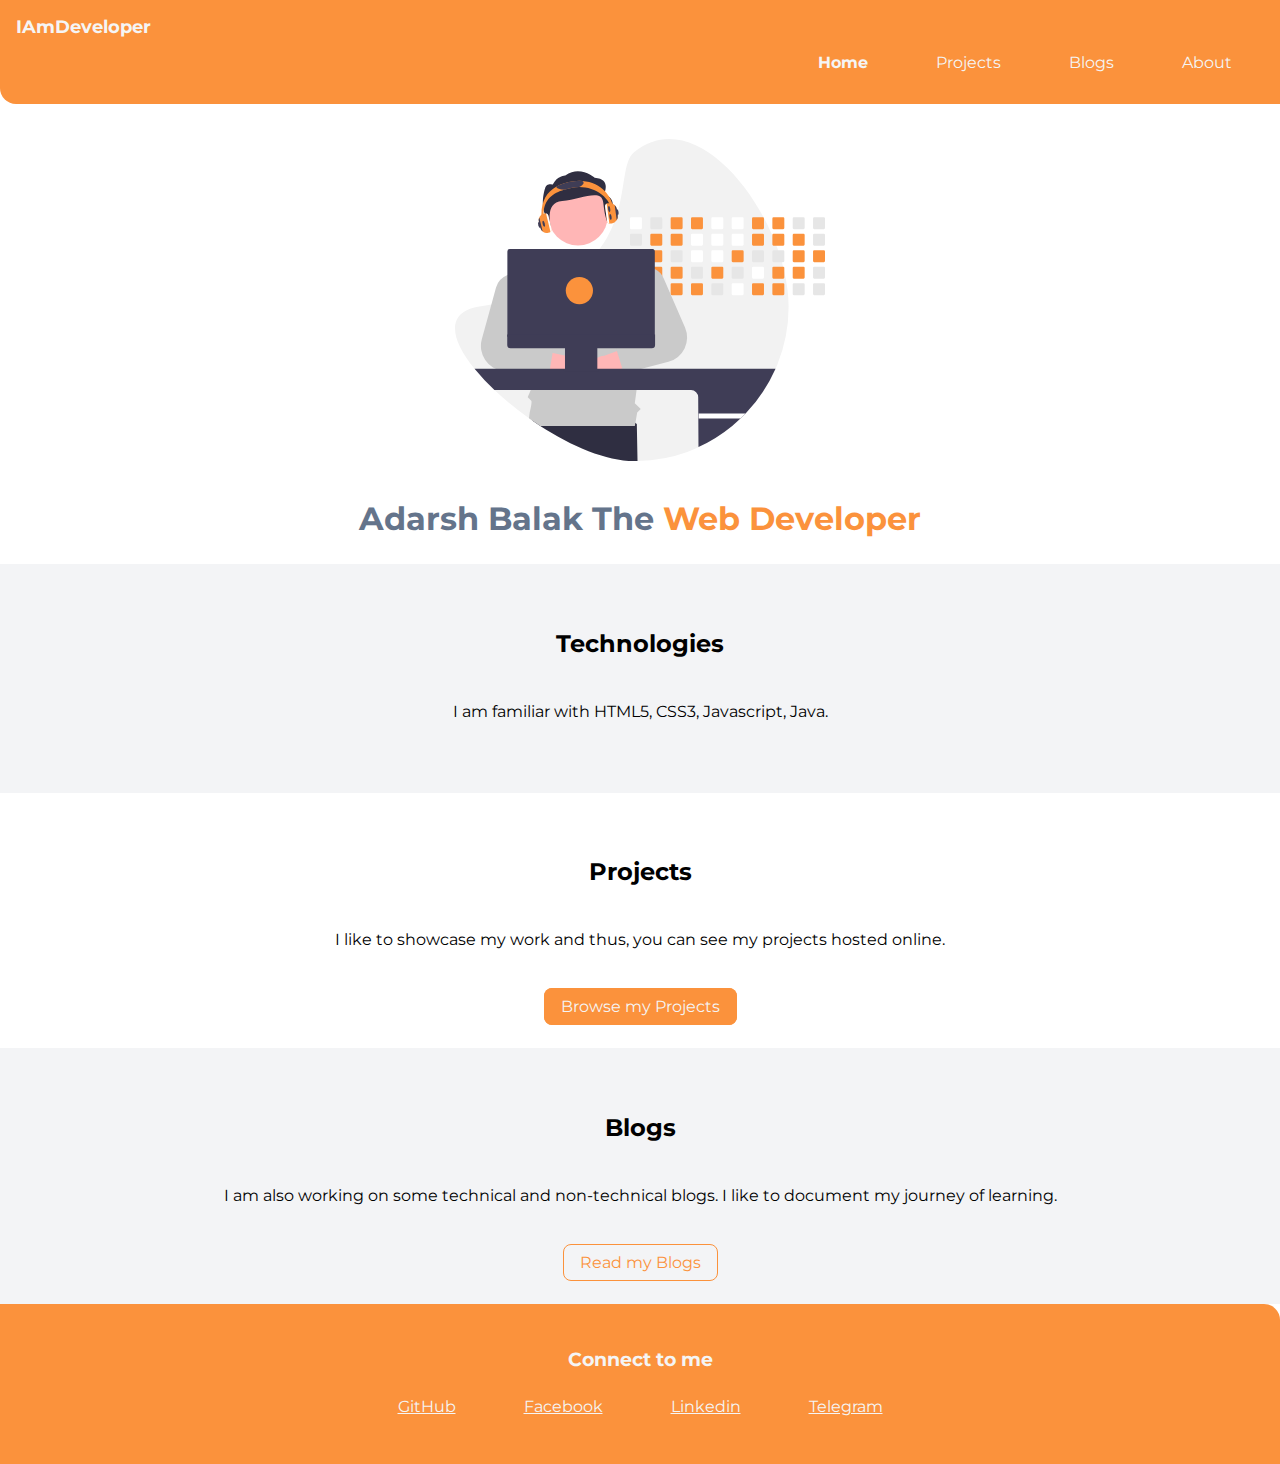
==== index.html @ 5d221d09 "Docs: First Commit of Portfolio" ====
<!DOCTYPE html>
<html lang="en">
<head>
  <meta charset="UTF-8">
  <meta http-equiv="X-UA-Compatible" content="IE=edge">
  <meta name="viewport" content="width=device-width, initial-scale=1.0">
  <link rel="stylesheet" href="/style.css">
  <title>Home | AdarshBalak</title>
</head>
<body>
  <nav class="navigation container">
  
    <div class="nav-brand" >IAmDeveloper</div>
    <ul class="non-bullet nav-pills">
      <li class="list-item-inline"><a class="link link-active" href="/">Home</a></li>
      <li class="list-item-inline"><a class="link" href="/project.html">Projects</a></li>
      <li class="list-item-inline"><a class="link" href="/blogs.html">Blogs</a></li>
      <li class="list-item-inline"><a class="link" href="/about.html">About</a></li>
    </ul>
  </nav>
  <header > 
  <div class="container hero">
    <img class="hero-img"src="/images/headerImage.svg" alt="Img link broken">
    <h1 class="hero-heading">Adarsh Balak The <span class="heading-inverted">Web Developer</span></h1>
  </div>
  </header>
  <section class="section ow">
    <h2>Technologies</h2>
    <div class="container-center">
    <p>I am familiar with HTML5, CSS3, Javascript, Java.</p></div>
    </section>
  
    <section class="section ws">
      <h2>Projects</h2>
      <div class="container-center">
      <p>I like to showcase my work and thus, you can see my projects hosted online.</p></div>
      <div class="buttons">
      <a class="primary-link link"href="/project.html">Browse my Projects</a></div>
    </section>
    <section class="section ow">
      <h2>Blogs</h2>
      <div class="container-fluid">
      <p>I am also working on some technical and non-technical blogs. I like to document my journey of learning.</p></div>
      <div class="buttons">
      <a class="secondary-link link"href="/blogs.html">Read my Blogs</a>
    </div>
    </section>
    <footer >
  <div class="footer">
      <p class="footer-header">Connect to me</p>
      <ul class="non-bullet">
        <li class="list-item-inline"><a class="link" href="https://github.com/Aritra-art">GitHub</a></li>
        <li class="list-item-inline"><a class="link" href="https://www.facebook.com/aritra.chowdhury.549">Facebook</a></li>
        <li class="list-item-inline"><a class="link" href="https://www.linkedin.com/in/aritra-chowdhury-b95a66227/">Linkedin</a></li>
        <li class="list-item-inline"><a class="link" href="https://t.me/Aritra_chowdhury">Telegram</a></li>
      </ul>
    </div>
    </footer>
</body>
</html>
---- style.css ----
@import url('https://fonts.googleapis.com/css2?family=Montserrat&display=swap');
:root{
  --primary-colors:#FB923C;
  --grey-color:#64748b;
  --off-white:#F3F4F6;
}
hr{
  margin: 2rem 0rem;
}
body{
  font-family: 'Montserrat', sans-serif;
  margin:0px;
}
.container{
  padding-left: 1rem;
  padding-right: 1rem;
}
.container-center{
  max-width: 700px;
  margin:auto;
  padding: 0rem 0rem;
}
.container-fluid{
  padding-left: 1rem;
  padding-right: 1rem;
}
.link{
  padding: 0.5rem 1rem;
  text-decoration: none;
}
.primary-link{
  background-color: var(--primary-colors);
  border: 1px solid var(--primary-colors);
  color: whitesmoke;
  border-radius: 0.5rem;
}
.secondary-link{
  color: var(--primary-colors);
  border: 1px solid var(--primary-colors);
  border-radius: 0.5rem;
}
.non-bullet{
  list-style: none;
}
.list-item-inline{
  padding: 0rem 1rem;
  display: inline;
}
.navigation{
  background-color: var(--primary-colors);
  padding: 1rem;
  border-bottom-left-radius: 1rem;
  color: whitesmoke;
}
.navigation .nav-brand{
  font-weight: bold;
  font-size: 1.1rem;
}
 .navigation .link-active{
  font-weight: bold;
}
.navigation .nav-pills{
  text-align: right;
}
.navigation .link{
  color: whitesmoke;
}
.hero{
  padding-top: 2.2rem ;
  display: block;
}
.hero .hero-img{
  max-width: 370px;
  display: block;
  margin: auto;
}
.hero .hero-heading .heading-inverted{
  color: var(--primary-colors);
}
.hero .hero-heading{
 color: var(--grey-color);
 text-align: center;
 padding-top: 1rem;
 padding-bottom: 0.3rem;
}
.section h2 {
  text-align: center;
  padding-top: 2rem;
  padding-bottom: 1.5rem;
}
.section p{
  text-align: center;
  padding-bottom: 1.5rem;
}
.ow{
  background-color: var(--off-white);
  padding-top: 0.8rem;
  padding-bottom: 2rem;
}
.ws{
  padding-top: 0.8rem;
  padding-bottom: 2rem;
}
.section .buttons{
  padding-top: 0.5rem;
  text-align: center;
}
.footer{
  background-color: var(--primary-colors);
  text-align: center;
  padding-top: 1.5rem;
  padding-bottom: 2rem;
  border-top-right-radius: 1rem;
  color: whitesmoke;
}
.footer ul{
  padding-inline-start: 0px;
  padding-top: 0.4rem;
}
.footer .footer-header{
  font-weight: bold;
  font-size: larger;
}
.footer .link{
  color: whitesmoke;
  text-decoration: underline;
}
.project-ow{
  background-color: var(--off-white);
  padding-top: 0.8rem;
  padding-bottom: 2rem;
  padding-left: 5rem;
}
.project-w{
  
  padding-top: 0.8rem;
  padding-bottom: 2rem;
  padding-left: 5rem;
}
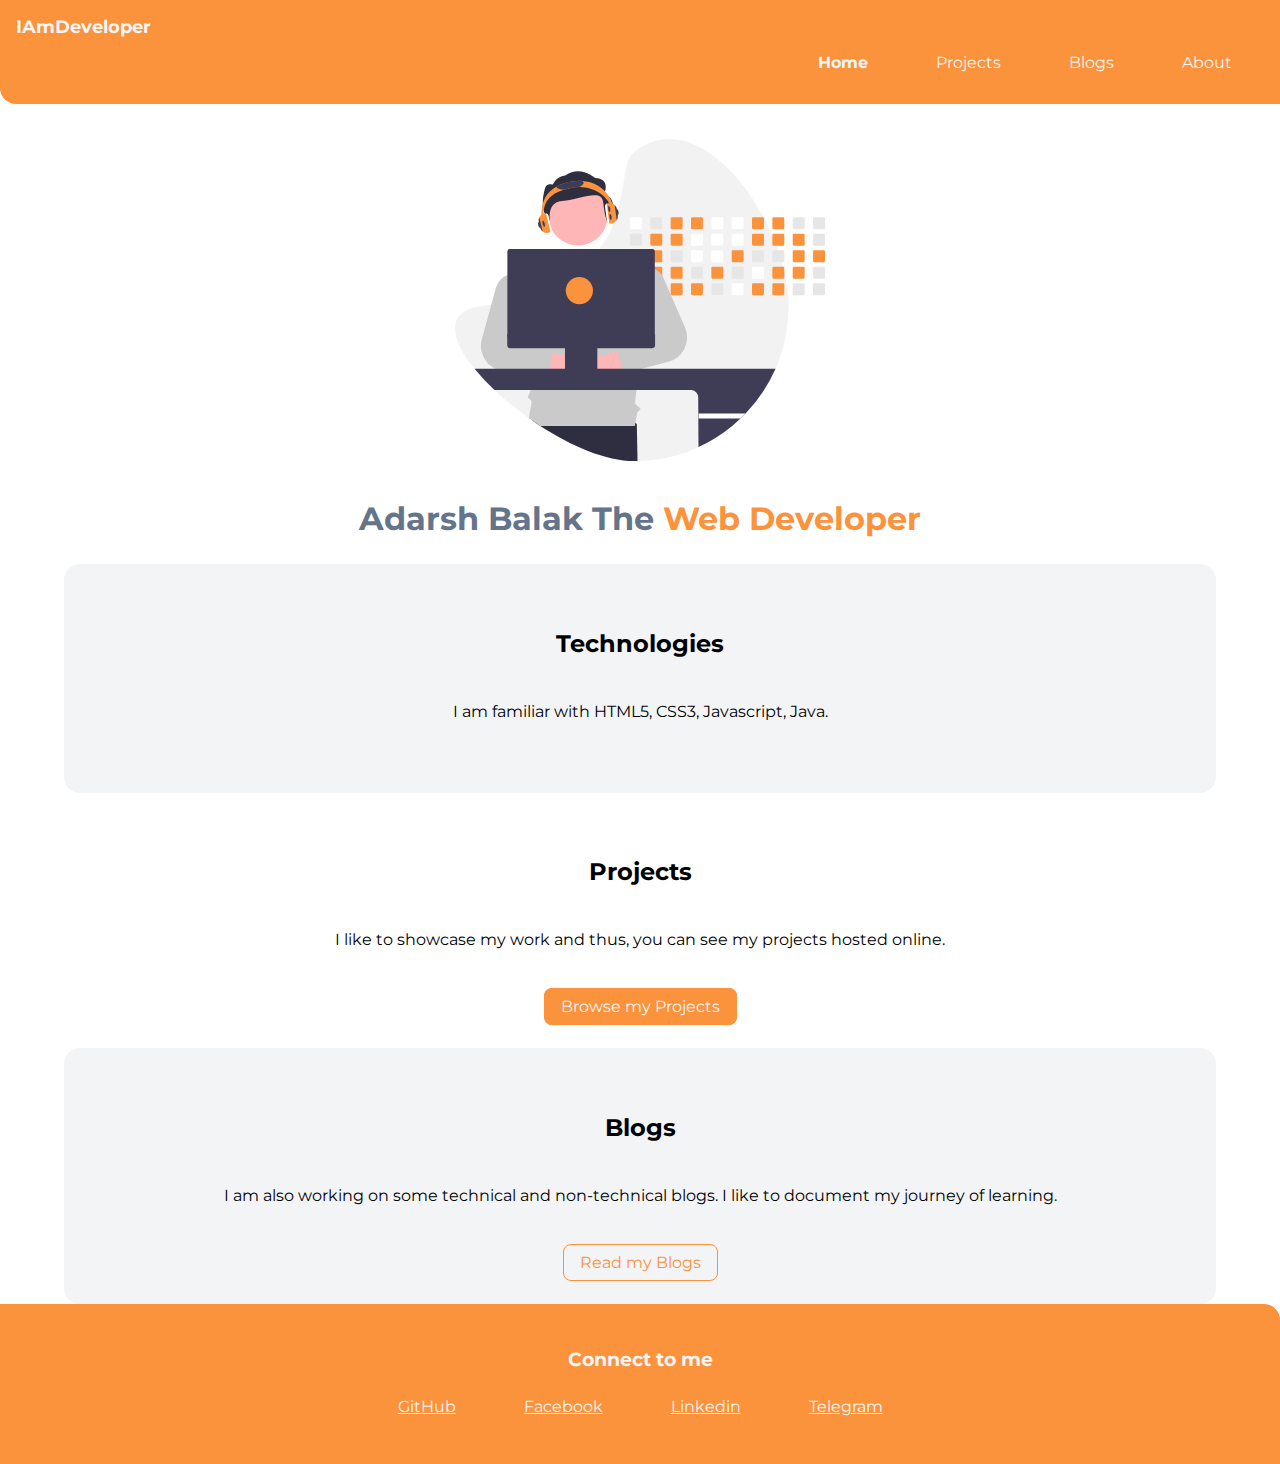
==== commit 0c5a8920: "feat: Project section updated" ====
--- a/index.html
+++ b/index.html
@@ -8,7 +8,7 @@
   <title>Home | AdarshBalak</title>
 </head>
 <body>
-  <nav class="navigation container">
+  <nav class="navigation container" >
   
     <div class="nav-brand" >IAmDeveloper</div>
     <ul class="non-bullet nav-pills">
@@ -24,20 +24,21 @@
     <h1 class="hero-heading">Adarsh Balak The <span class="heading-inverted">Web Developer</span></h1>
   </div>
   </header>
-  <section class="section ow">
+  <div class="index-margin">
+  <section class="section ow section-border" >
     <h2>Technologies</h2>
     <div class="container-center">
     <p>I am familiar with HTML5, CSS3, Javascript, Java.</p></div>
     </section>
   
-    <section class="section ws">
+    <section class="section ws section-border">
       <h2>Projects</h2>
       <div class="container-center">
       <p>I like to showcase my work and thus, you can see my projects hosted online.</p></div>
       <div class="buttons">
       <a class="primary-link link"href="/project.html">Browse my Projects</a></div>
     </section>
-    <section class="section ow">
+    <section class="section ow section-border">
       <h2>Blogs</h2>
       <div class="container-fluid">
       <p>I am also working on some technical and non-technical blogs. I like to document my journey of learning.</p></div>
@@ -45,6 +46,7 @@
       <a class="secondary-link link"href="/blogs.html">Read my Blogs</a>
     </div>
     </section>
+  </div>
     <footer >
   <div class="footer">
       <p class="footer-header">Connect to me</p>
--- a/style.css
+++ b/style.css
@@ -126,14 +126,27 @@
   text-decoration: underline;
 }
 .project-ow{
+  border-radius: 0.8rem;
   background-color: var(--off-white);
   padding-top: 0.8rem;
   padding-bottom: 2rem;
   padding-left: 5rem;
 }
 .project-w{
-  
+  border-radius: 0.8rem;
   padding-top: 0.8rem;
   padding-bottom: 2rem;
   padding-left: 5rem;
+}
+.about-footer{
+  padding-top: 2rem;
+  
+}
+.index-margin{
+  padding-left: 4rem;
+  padding-right: 4rem;
+  
+}
+.section-border{
+  border-radius: 1rem;
 }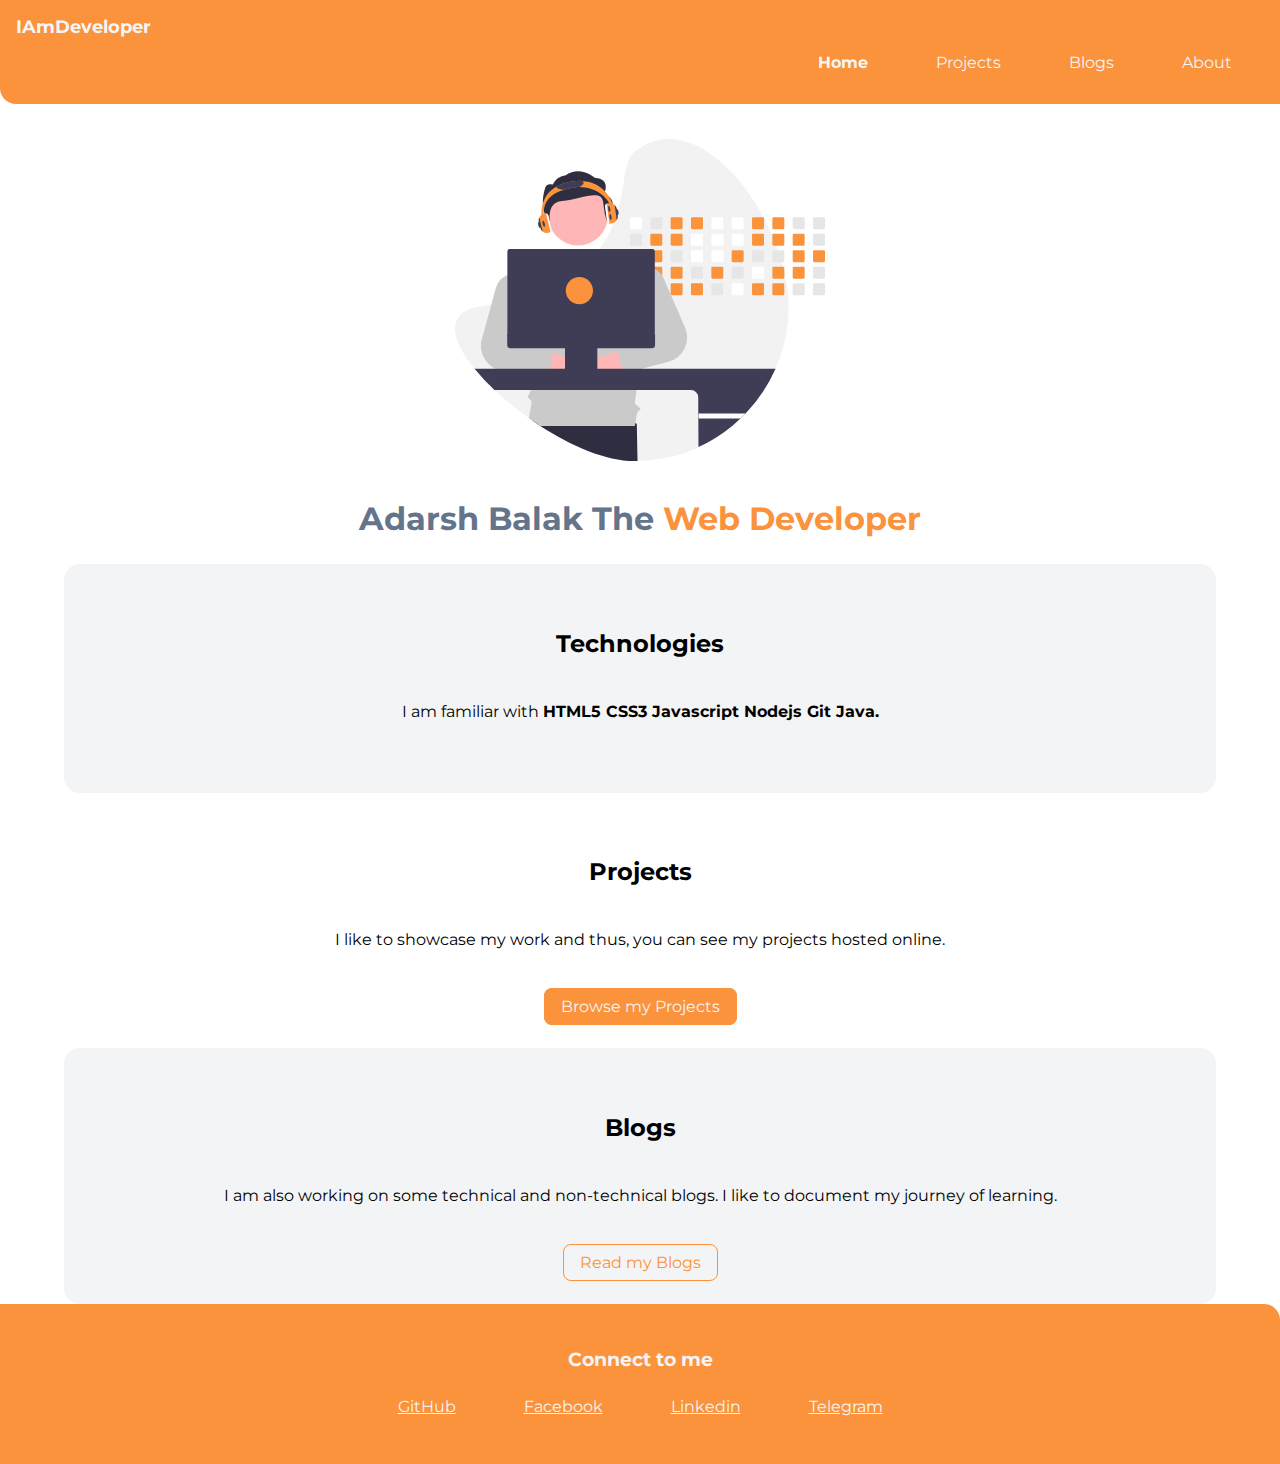
==== commit a674e184: "docs: technologies added" ====
--- a/index.html
+++ b/index.html
@@ -28,7 +28,7 @@
   <section class="section ow section-border" >
     <h2>Technologies</h2>
     <div class="container-center">
-    <p>I am familiar with HTML5, CSS3, Javascript, Java.</p></div>
+    <p>I am familiar with <strong>HTML5 CSS3 Javascript Nodejs Git Java.</strong> </p></div>
     </section>
   
     <section class="section ws section-border">
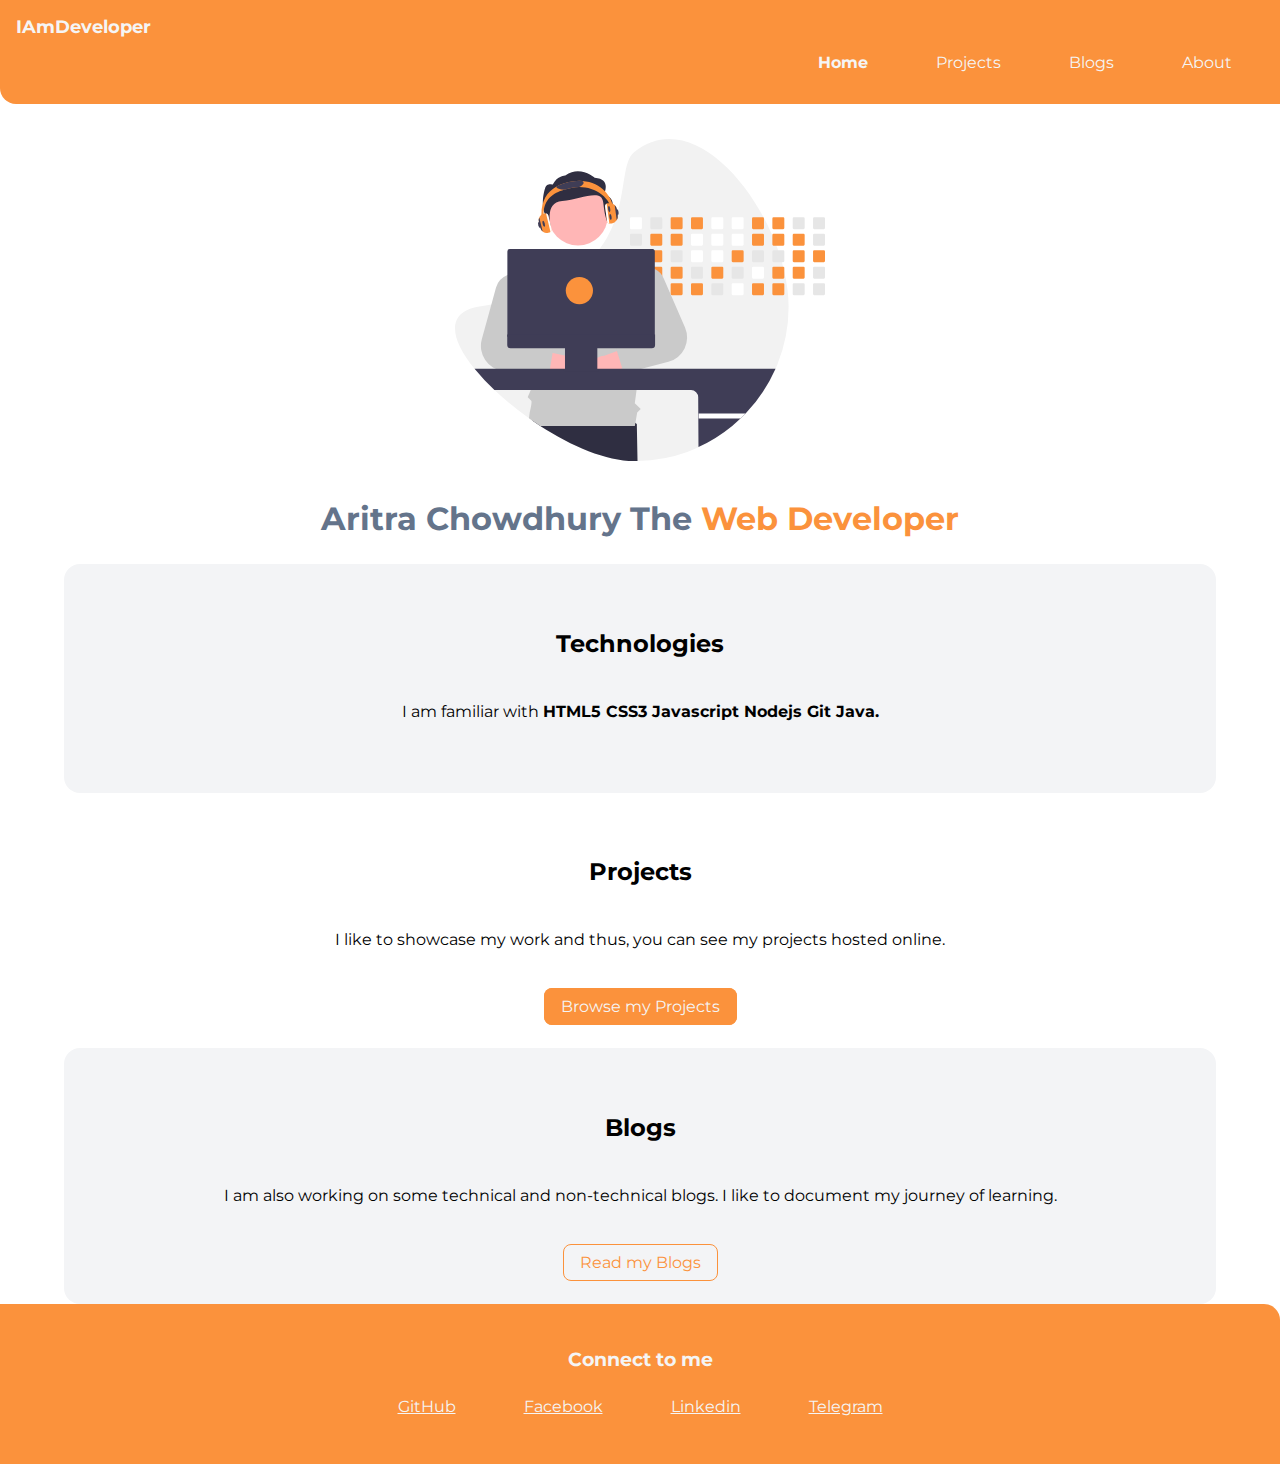
==== commit e1744422: "Name Changed" ====
--- a/index.html
+++ b/index.html
@@ -1,62 +1,105 @@
 <!DOCTYPE html>
 <html lang="en">
-<head>
-  <meta charset="UTF-8">
-  <meta http-equiv="X-UA-Compatible" content="IE=edge">
-  <meta name="viewport" content="width=device-width, initial-scale=1.0">
-  <link rel="stylesheet" href="/style.css">
-  <title>Home | AdarshBalak</title>
-</head>
-<body>
-  <nav class="navigation container" >
-  
-    <div class="nav-brand" >IAmDeveloper</div>
-    <ul class="non-bullet nav-pills">
-      <li class="list-item-inline"><a class="link link-active" href="/">Home</a></li>
-      <li class="list-item-inline"><a class="link" href="/project.html">Projects</a></li>
-      <li class="list-item-inline"><a class="link" href="/blogs.html">Blogs</a></li>
-      <li class="list-item-inline"><a class="link" href="/about.html">About</a></li>
-    </ul>
-  </nav>
-  <header > 
-  <div class="container hero">
-    <img class="hero-img"src="/images/headerImage.svg" alt="Img link broken">
-    <h1 class="hero-heading">Adarsh Balak The <span class="heading-inverted">Web Developer</span></h1>
-  </div>
-  </header>
-  <div class="index-margin">
-  <section class="section ow section-border" >
-    <h2>Technologies</h2>
-    <div class="container-center">
-    <p>I am familiar with <strong>HTML5 CSS3 Javascript Nodejs Git Java.</strong> </p></div>
-    </section>
-  
-    <section class="section ws section-border">
-      <h2>Projects</h2>
-      <div class="container-center">
-      <p>I like to showcase my work and thus, you can see my projects hosted online.</p></div>
-      <div class="buttons">
-      <a class="primary-link link"href="/project.html">Browse my Projects</a></div>
-    </section>
-    <section class="section ow section-border">
-      <h2>Blogs</h2>
-      <div class="container-fluid">
-      <p>I am also working on some technical and non-technical blogs. I like to document my journey of learning.</p></div>
-      <div class="buttons">
-      <a class="secondary-link link"href="/blogs.html">Read my Blogs</a>
+  <head>
+    <meta charset="UTF-8" />
+    <meta http-equiv="X-UA-Compatible" content="IE=edge" />
+    <meta name="viewport" content="width=device-width, initial-scale=1.0" />
+    <link rel="stylesheet" href="/style.css" />
+    <title>Home | AdarshBalak</title>
+  </head>
+  <body>
+    <nav class="navigation container">
+      <div class="nav-brand">IAmDeveloper</div>
+      <ul class="non-bullet nav-pills">
+        <li class="list-item-inline">
+          <a class="link link-active" href="/">Home</a>
+        </li>
+        <li class="list-item-inline">
+          <a class="link" href="/project.html">Projects</a>
+        </li>
+        <li class="list-item-inline">
+          <a class="link" href="/blogs.html">Blogs</a>
+        </li>
+        <li class="list-item-inline">
+          <a class="link" href="/about.html">About</a>
+        </li>
+      </ul>
+    </nav>
+    <header>
+      <div class="container hero">
+        <img
+          class="hero-img"
+          src="/images/headerImage.svg"
+          alt="Img link broken"
+        />
+        <h1 class="hero-heading">
+          Aritra Chowdhury The
+          <span class="heading-inverted">Web Developer</span>
+        </h1>
+      </div>
+    </header>
+    <div class="index-margin">
+      <section class="section ow section-border">
+        <h2>Technologies</h2>
+        <div class="container-center">
+          <p>
+            I am familiar with
+            <strong>HTML5 CSS3 Javascript Nodejs Git Java.</strong>
+          </p>
+        </div>
+      </section>
+
+      <section class="section ws section-border">
+        <h2>Projects</h2>
+        <div class="container-center">
+          <p>
+            I like to showcase my work and thus, you can see my projects hosted
+            online.
+          </p>
+        </div>
+        <div class="buttons">
+          <a class="primary-link link" href="/project.html"
+            >Browse my Projects</a
+          >
+        </div>
+      </section>
+      <section class="section ow section-border">
+        <h2>Blogs</h2>
+        <div class="container-fluid">
+          <p>
+            I am also working on some technical and non-technical blogs. I like
+            to document my journey of learning.
+          </p>
+        </div>
+        <div class="buttons">
+          <a class="secondary-link link" href="/blogs.html">Read my Blogs</a>
+        </div>
+      </section>
     </div>
-    </section>
-  </div>
-    <footer >
-  <div class="footer">
-      <p class="footer-header">Connect to me</p>
-      <ul class="non-bullet">
-        <li class="list-item-inline"><a class="link" href="https://github.com/Aritra-art">GitHub</a></li>
-        <li class="list-item-inline"><a class="link" href="https://www.facebook.com/aritra.chowdhury.549">Facebook</a></li>
-        <li class="list-item-inline"><a class="link" href="https://www.linkedin.com/in/aritra-chowdhury-b95a66227/">Linkedin</a></li>
-        <li class="list-item-inline"><a class="link" href="https://t.me/Aritra_chowdhury">Telegram</a></li>
-      </ul>
-    </div>
+    <footer>
+      <div class="footer">
+        <p class="footer-header">Connect to me</p>
+        <ul class="non-bullet">
+          <li class="list-item-inline">
+            <a class="link" href="https://github.com/Aritra-art">GitHub</a>
+          </li>
+          <li class="list-item-inline">
+            <a class="link" href="https://www.facebook.com/aritra.chowdhury.549"
+              >Facebook</a
+            >
+          </li>
+          <li class="list-item-inline">
+            <a
+              class="link"
+              href="https://www.linkedin.com/in/aritra-chowdhury-b95a66227/"
+              >Linkedin</a
+            >
+          </li>
+          <li class="list-item-inline">
+            <a class="link" href="https://t.me/Aritra_chowdhury">Telegram</a>
+          </li>
+        </ul>
+      </div>
     </footer>
-</body>
-</html>+  </body>
+</html>
--- a/style.css
+++ b/style.css
@@ -149,4 +149,23 @@
 }
 .section-border{
   border-radius: 1rem;
+}
+@media (max-width: 600px) {
+  body {
+    max-width: 95%;
+    width: 100%;
+  }
+
+  .list-item-inline {
+    display: inline;
+    padding: 0rem;
+  }
+
+  .container-center {
+    width: auto;
+  }
+
+  .link-primary {
+    display: block;
+  }
 }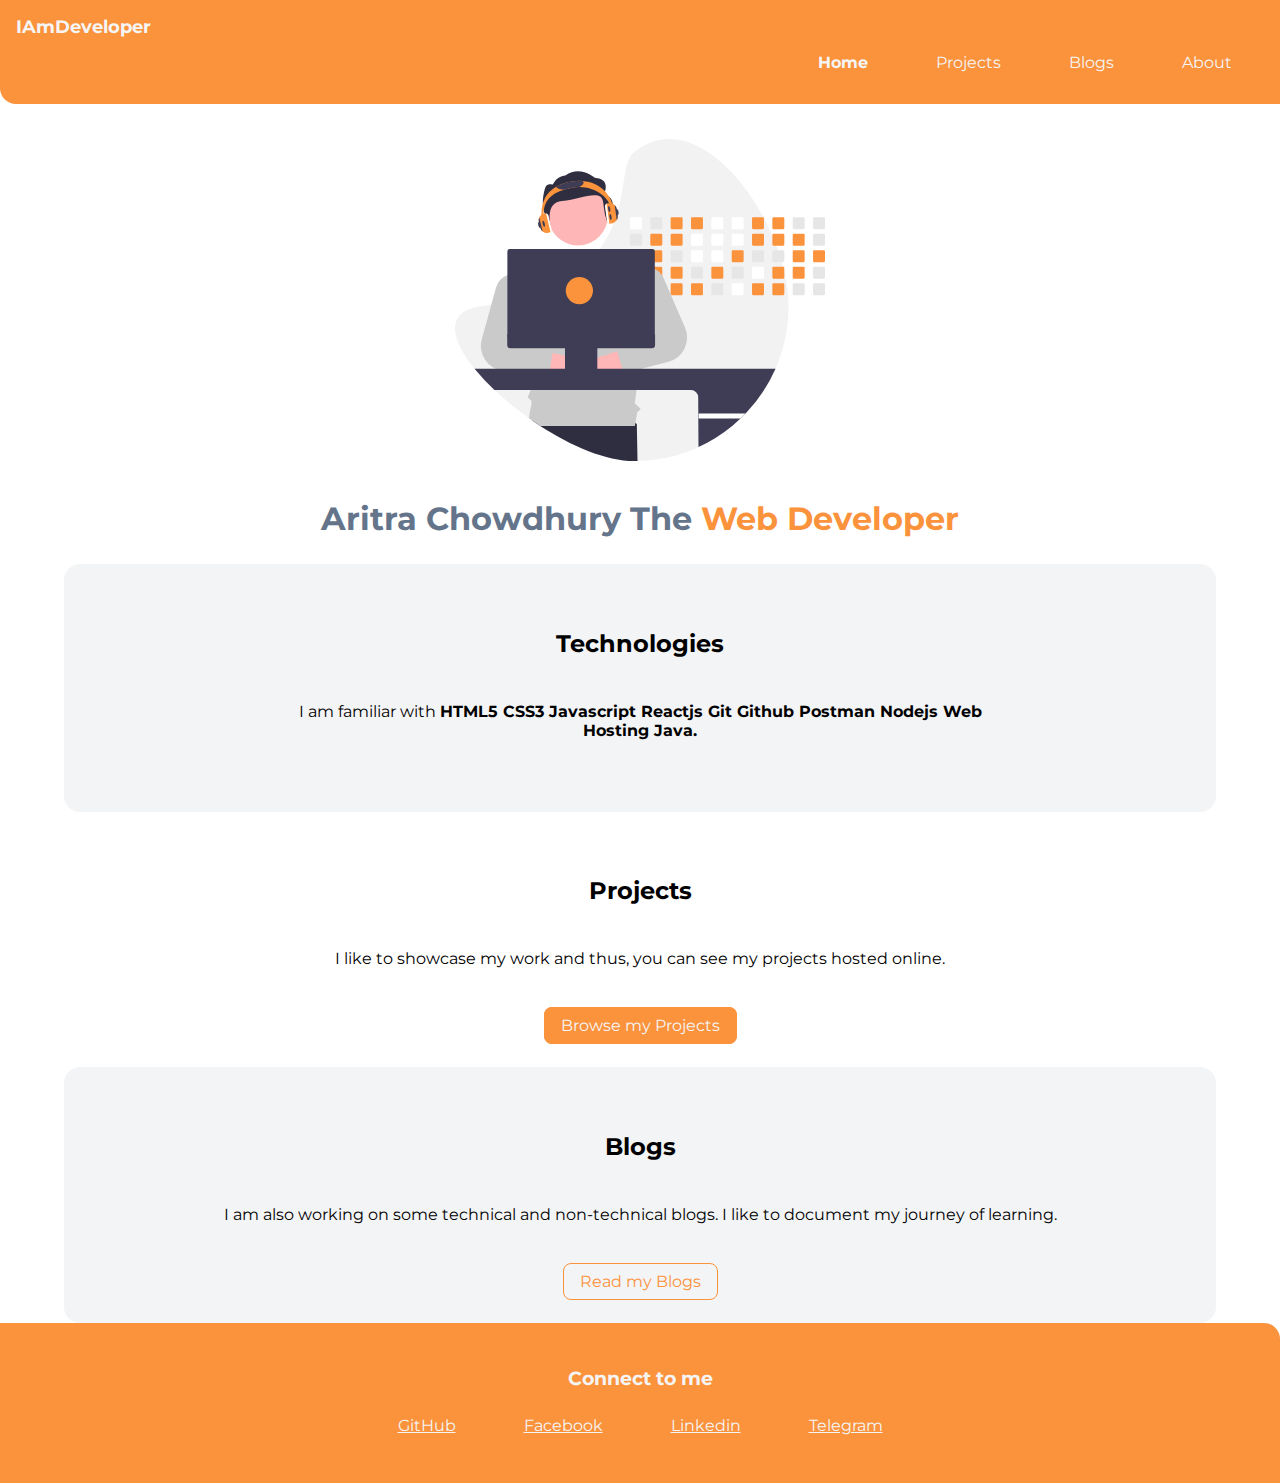
==== commit cf7f85d4: "Skills added" ====
--- a/index.html
+++ b/index.html
@@ -1,105 +1,96 @@
 <!DOCTYPE html>
 <html lang="en">
-  <head>
-    <meta charset="UTF-8" />
-    <meta http-equiv="X-UA-Compatible" content="IE=edge" />
-    <meta name="viewport" content="width=device-width, initial-scale=1.0" />
-    <link rel="stylesheet" href="/style.css" />
-    <title>Home | AdarshBalak</title>
-  </head>
-  <body>
-    <nav class="navigation container">
-      <div class="nav-brand">IAmDeveloper</div>
-      <ul class="non-bullet nav-pills">
+
+<head>
+  <meta charset="UTF-8" />
+  <meta http-equiv="X-UA-Compatible" content="IE=edge" />
+  <meta name="viewport" content="width=device-width, initial-scale=1.0" />
+  <link rel="stylesheet" href="/style.css" />
+  <title>Home | AdarshBalak</title>
+</head>
+
+<body>
+  <nav class="navigation container">
+    <div class="nav-brand">IAmDeveloper</div>
+    <ul class="non-bullet nav-pills">
+      <li class="list-item-inline">
+        <a class="link link-active" href="/">Home</a>
+      </li>
+      <li class="list-item-inline">
+        <a class="link" href="/project.html">Projects</a>
+      </li>
+      <li class="list-item-inline">
+        <a class="link" href="/blogs.html">Blogs</a>
+      </li>
+      <li class="list-item-inline">
+        <a class="link" href="/about.html">About</a>
+      </li>
+    </ul>
+  </nav>
+  <header>
+    <div class="container hero">
+      <img class="hero-img" src="/images/headerImage.svg" alt="Img link broken" />
+      <h1 class="hero-heading">
+        Aritra Chowdhury The
+        <span class="heading-inverted">Web Developer</span>
+      </h1>
+    </div>
+  </header>
+  <div class="index-margin">
+    <section class="section ow section-border">
+      <h2>Technologies</h2>
+      <div class="container-center">
+        <p>
+          I am familiar with
+          <strong>HTML5 CSS3 Javascript Reactjs Git Github Postman Nodejs Web Hosting Java.</strong>
+        </p>
+      </div>
+    </section>
+
+    <section class="section ws section-border">
+      <h2>Projects</h2>
+      <div class="container-center">
+        <p>
+          I like to showcase my work and thus, you can see my projects hosted
+          online.
+        </p>
+      </div>
+      <div class="buttons">
+        <a class="primary-link link" href="/project.html">Browse my Projects</a>
+      </div>
+    </section>
+    <section class="section ow section-border">
+      <h2>Blogs</h2>
+      <div class="container-fluid">
+        <p>
+          I am also working on some technical and non-technical blogs. I like
+          to document my journey of learning.
+        </p>
+      </div>
+      <div class="buttons">
+        <a class="secondary-link link" href="/blogs.html">Read my Blogs</a>
+      </div>
+    </section>
+  </div>
+  <footer>
+    <div class="footer">
+      <p class="footer-header">Connect to me</p>
+      <ul class="non-bullet">
         <li class="list-item-inline">
-          <a class="link link-active" href="/">Home</a>
+          <a class="link" href="https://github.com/Aritra-art">GitHub</a>
         </li>
         <li class="list-item-inline">
-          <a class="link" href="/project.html">Projects</a>
+          <a class="link" href="https://www.facebook.com/aritra.chowdhury.549">Facebook</a>
         </li>
         <li class="list-item-inline">
-          <a class="link" href="/blogs.html">Blogs</a>
+          <a class="link" href="https://www.linkedin.com/in/aritra-chowdhury-b95a66227/">Linkedin</a>
         </li>
         <li class="list-item-inline">
-          <a class="link" href="/about.html">About</a>
+          <a class="link" href="https://t.me/Aritra_chowdhury">Telegram</a>
         </li>
       </ul>
-    </nav>
-    <header>
-      <div class="container hero">
-        <img
-          class="hero-img"
-          src="/images/headerImage.svg"
-          alt="Img link broken"
-        />
-        <h1 class="hero-heading">
-          Aritra Chowdhury The
-          <span class="heading-inverted">Web Developer</span>
-        </h1>
-      </div>
-    </header>
-    <div class="index-margin">
-      <section class="section ow section-border">
-        <h2>Technologies</h2>
-        <div class="container-center">
-          <p>
-            I am familiar with
-            <strong>HTML5 CSS3 Javascript Nodejs Git Java.</strong>
-          </p>
-        </div>
-      </section>
+    </div>
+  </footer>
+</body>
 
-      <section class="section ws section-border">
-        <h2>Projects</h2>
-        <div class="container-center">
-          <p>
-            I like to showcase my work and thus, you can see my projects hosted
-            online.
-          </p>
-        </div>
-        <div class="buttons">
-          <a class="primary-link link" href="/project.html"
-            >Browse my Projects</a
-          >
-        </div>
-      </section>
-      <section class="section ow section-border">
-        <h2>Blogs</h2>
-        <div class="container-fluid">
-          <p>
-            I am also working on some technical and non-technical blogs. I like
-            to document my journey of learning.
-          </p>
-        </div>
-        <div class="buttons">
-          <a class="secondary-link link" href="/blogs.html">Read my Blogs</a>
-        </div>
-      </section>
-    </div>
-    <footer>
-      <div class="footer">
-        <p class="footer-header">Connect to me</p>
-        <ul class="non-bullet">
-          <li class="list-item-inline">
-            <a class="link" href="https://github.com/Aritra-art">GitHub</a>
-          </li>
-          <li class="list-item-inline">
-            <a class="link" href="https://www.facebook.com/aritra.chowdhury.549"
-              >Facebook</a
-            >
-          </li>
-          <li class="list-item-inline">
-            <a
-              class="link"
-              href="https://www.linkedin.com/in/aritra-chowdhury-b95a66227/"
-              >Linkedin</a
-            >
-          </li>
-          <li class="list-item-inline">
-            <a class="link" href="https://t.me/Aritra_chowdhury">Telegram</a>
-          </li>
-        </ul>
-      </div>
-    </footer>
-  </body>
-</html>
+</html>--- a/style.css
+++ b/style.css
@@ -1,111 +1,137 @@
 @import url('https://fonts.googleapis.com/css2?family=Montserrat&display=swap');
-:root{
-  --primary-colors:#FB923C;
-  --grey-color:#64748b;
-  --off-white:#F3F4F6;
-}
-hr{
+
+:root {
+  --primary-colors: #FB923C;
+  --grey-color: #64748b;
+  --off-white: #F3F4F6;
+}
+
+hr {
   margin: 2rem 0rem;
 }
-body{
+
+body {
   font-family: 'Montserrat', sans-serif;
-  margin:0px;
-}
-.container{
+  margin: 0px;
+}
+
+.container {
   padding-left: 1rem;
   padding-right: 1rem;
 }
-.container-center{
+
+.container-center {
   max-width: 700px;
-  margin:auto;
+  margin: auto;
   padding: 0rem 0rem;
 }
-.container-fluid{
+
+.container-fluid {
   padding-left: 1rem;
   padding-right: 1rem;
 }
-.link{
+
+.link {
   padding: 0.5rem 1rem;
   text-decoration: none;
 }
-.primary-link{
+
+.primary-link {
   background-color: var(--primary-colors);
   border: 1px solid var(--primary-colors);
   color: whitesmoke;
   border-radius: 0.5rem;
 }
-.secondary-link{
+
+.secondary-link {
   color: var(--primary-colors);
   border: 1px solid var(--primary-colors);
   border-radius: 0.5rem;
 }
-.non-bullet{
+
+.non-bullet {
   list-style: none;
 }
-.list-item-inline{
+
+.list-item-inline {
   padding: 0rem 1rem;
   display: inline;
 }
-.navigation{
+
+.navigation {
   background-color: var(--primary-colors);
   padding: 1rem;
   border-bottom-left-radius: 1rem;
   color: whitesmoke;
 }
-.navigation .nav-brand{
+
+.navigation .nav-brand {
   font-weight: bold;
   font-size: 1.1rem;
 }
- .navigation .link-active{
+
+.navigation .link-active {
   font-weight: bold;
 }
-.navigation .nav-pills{
+
+.navigation .nav-pills {
   text-align: right;
 }
-.navigation .link{
-  color: whitesmoke;
-}
-.hero{
-  padding-top: 2.2rem ;
+
+.navigation .link {
+  color: whitesmoke;
+}
+
+.hero {
+  padding-top: 2.2rem;
   display: block;
 }
-.hero .hero-img{
+
+.hero .hero-img {
   max-width: 370px;
   display: block;
   margin: auto;
 }
-.hero .hero-heading .heading-inverted{
+
+.hero .hero-heading .heading-inverted {
   color: var(--primary-colors);
 }
-.hero .hero-heading{
- color: var(--grey-color);
- text-align: center;
- padding-top: 1rem;
- padding-bottom: 0.3rem;
-}
+
+.hero .hero-heading {
+  color: var(--grey-color);
+  text-align: center;
+  padding-top: 1rem;
+  padding-bottom: 0.3rem;
+}
+
 .section h2 {
   text-align: center;
   padding-top: 2rem;
   padding-bottom: 1.5rem;
 }
-.section p{
+
+.section p {
   text-align: center;
   padding-bottom: 1.5rem;
 }
-.ow{
+
+.ow {
   background-color: var(--off-white);
   padding-top: 0.8rem;
   padding-bottom: 2rem;
 }
-.ws{
-  padding-top: 0.8rem;
-  padding-bottom: 2rem;
-}
-.section .buttons{
+
+.ws {
+  padding-top: 0.8rem;
+  padding-bottom: 2rem;
+}
+
+.section .buttons {
   padding-top: 0.5rem;
   text-align: center;
 }
-.footer{
+
+.footer {
   background-color: var(--primary-colors);
   text-align: center;
   padding-top: 1.5rem;
@@ -113,43 +139,52 @@
   border-top-right-radius: 1rem;
   color: whitesmoke;
 }
-.footer ul{
+
+.footer ul {
   padding-inline-start: 0px;
   padding-top: 0.4rem;
 }
-.footer .footer-header{
+
+.footer .footer-header {
   font-weight: bold;
   font-size: larger;
 }
-.footer .link{
+
+.footer .link {
   color: whitesmoke;
   text-decoration: underline;
 }
-.project-ow{
+
+.project-ow {
   border-radius: 0.8rem;
   background-color: var(--off-white);
   padding-top: 0.8rem;
   padding-bottom: 2rem;
   padding-left: 5rem;
 }
-.project-w{
+
+.project-w {
   border-radius: 0.8rem;
   padding-top: 0.8rem;
   padding-bottom: 2rem;
   padding-left: 5rem;
 }
-.about-footer{
+
+.about-footer {
   padding-top: 2rem;
-  
-}
-.index-margin{
+
+}
+
+.index-margin {
   padding-left: 4rem;
   padding-right: 4rem;
-  
-}
-.section-border{
+
+}
+
+.section-border {
   border-radius: 1rem;
 }
+
 @media (max-width: 600px) {
   body {
     max-width: 95%;
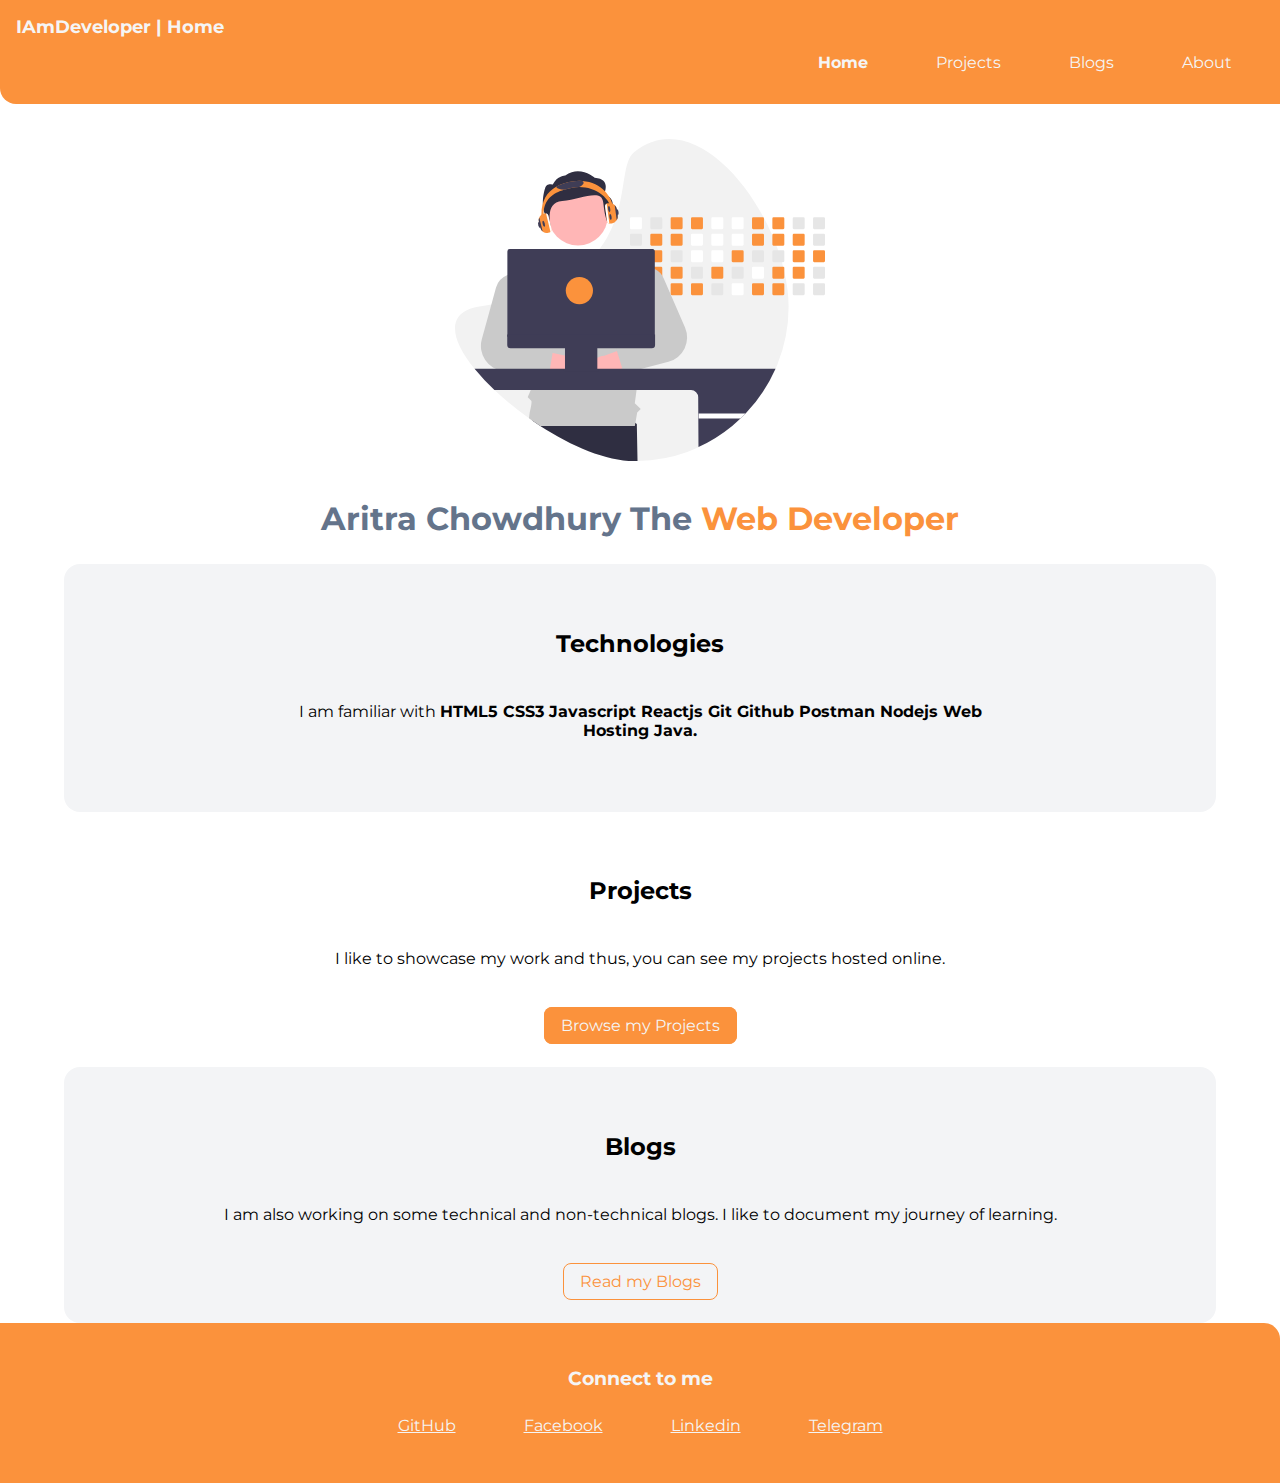
==== commit 48cea0ae: "MarkFour Updated" ====
--- a/index.html
+++ b/index.html
@@ -11,7 +11,7 @@
 
 <body>
   <nav class="navigation container">
-    <div class="nav-brand">IAmDeveloper</div>
+    <div class="nav-brand">IAmDeveloper | Home</div>
     <ul class="non-bullet nav-pills">
       <li class="list-item-inline">
         <a class="link link-active" href="/">Home</a>
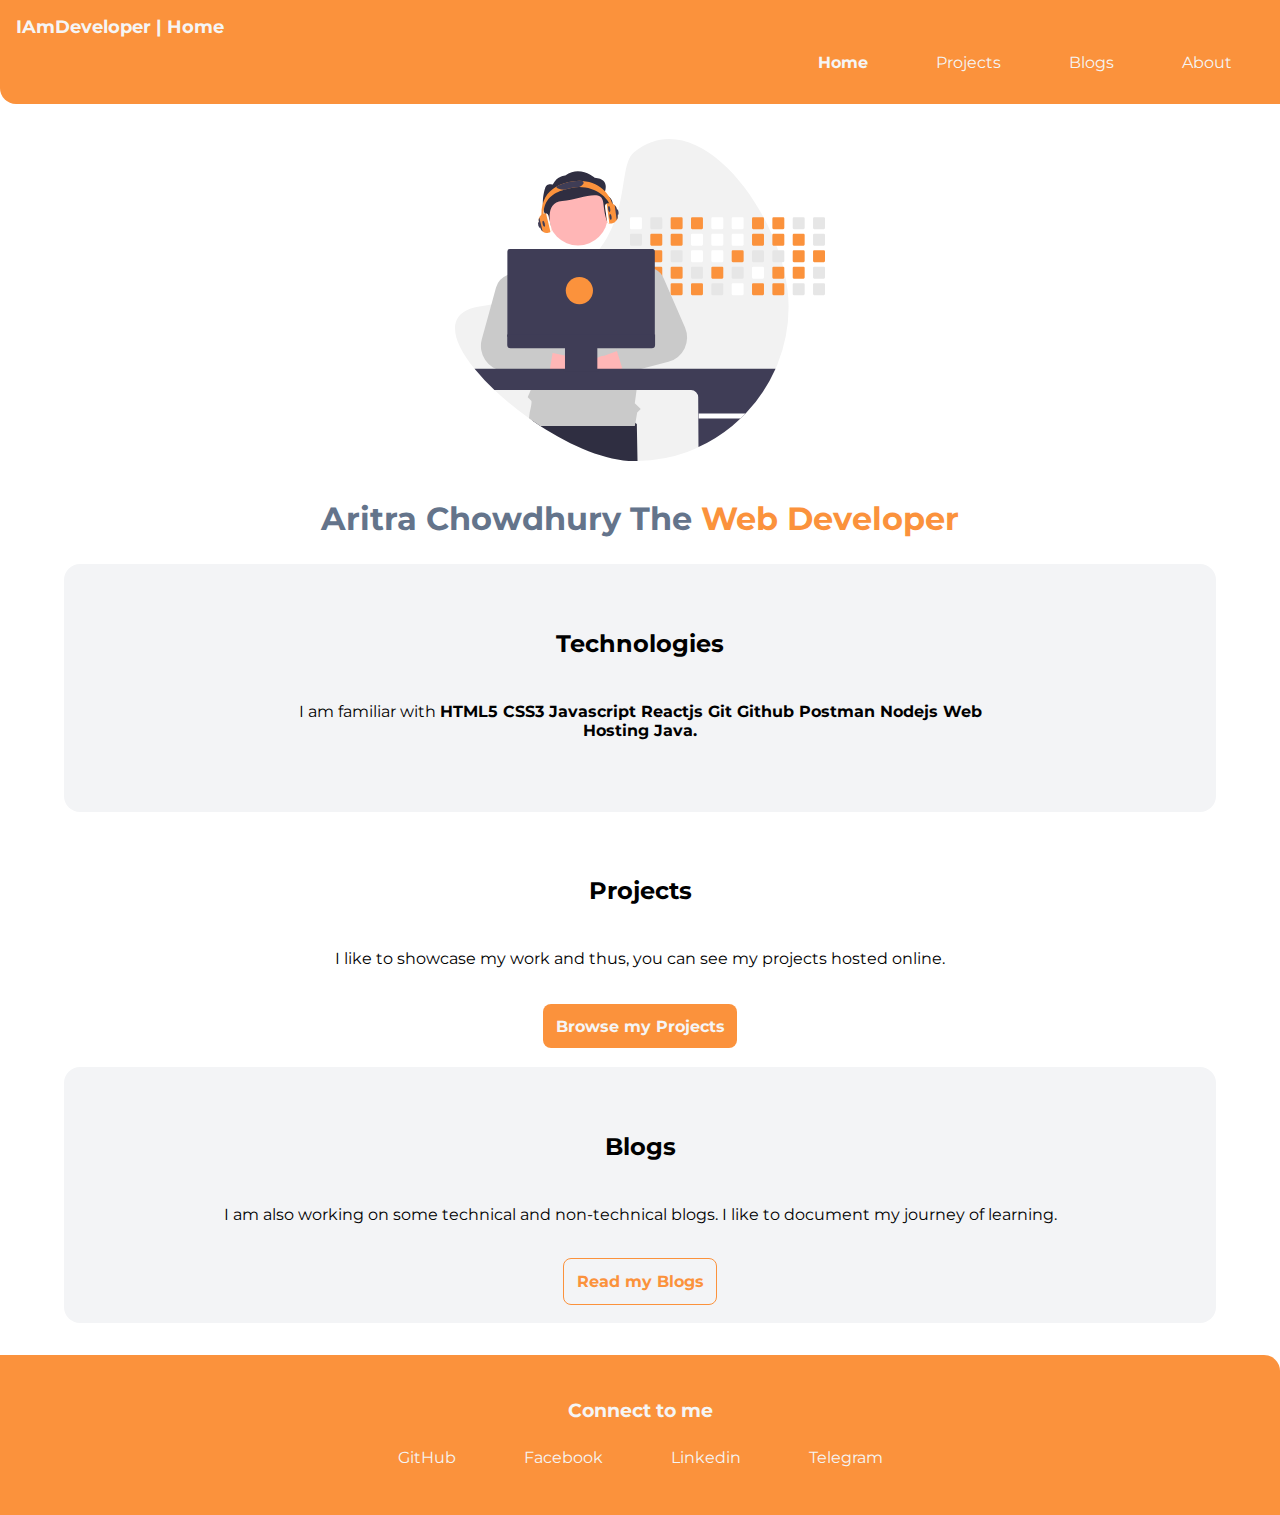
==== commit cf3140b1: "link added" ====
--- a/index.html
+++ b/index.html
@@ -77,16 +77,16 @@
       <p class="footer-header">Connect to me</p>
       <ul class="non-bullet">
         <li class="list-item-inline">
-          <a class="link" href="https://github.com/Aritra-art">GitHub</a>
+          <a class="link linkOne" href="https://github.com/Aritra-art">GitHub</a>
         </li>
         <li class="list-item-inline">
-          <a class="link" href="https://www.facebook.com/aritra.chowdhury.549">Facebook</a>
+          <a class="link linkTwo" href="https://www.facebook.com/aritra.chowdhury.549">Facebook</a>
         </li>
         <li class="list-item-inline">
-          <a class="link" href="https://www.linkedin.com/in/aritra-chowdhury-b95a66227/">Linkedin</a>
+          <a class="link linkThree" href="https://www.linkedin.com/in/aritra-chowdhury-b95a66227/">Linkedin</a>
         </li>
         <li class="list-item-inline">
-          <a class="link" href="https://t.me/Aritra_chowdhury">Telegram</a>
+          <a class="link linkFour" href="https://t.me/Aritra_chowdhury">Telegram</a>
         </li>
       </ul>
     </div>
--- a/style.css
+++ b/style.css
@@ -23,7 +23,7 @@
 .container-center {
   max-width: 700px;
   margin: auto;
-  padding: 0rem 0rem;
+  padding: 0rem 2rem;
 }
 
 .container-fluid {
@@ -38,15 +38,26 @@
 
 .primary-link {
   background-color: var(--primary-colors);
-  border: 1px solid var(--primary-colors);
   color: whitesmoke;
   border-radius: 0.5rem;
+  padding: 0.8rem;
+  font-weight: bold;
+}
+
+.primary-link:hover {
+  background-color: #f97316;
 }
 
 .secondary-link {
   color: var(--primary-colors);
+  padding: 0.8rem;
   border: 1px solid var(--primary-colors);
   border-radius: 0.5rem;
+  font-weight: bold;
+}
+
+.secondary-link:hover {
+  background-color: #fef3c7;
 }
 
 .non-bullet {
@@ -132,6 +143,7 @@
 }
 
 .footer {
+  margin-top: 2rem;
   background-color: var(--primary-colors);
   text-align: center;
   padding-top: 1.5rem;
@@ -152,8 +164,8 @@
 
 .footer .link {
   color: whitesmoke;
-  text-decoration: underline;
-}
+}
+
 
 .project-ow {
   border-radius: 0.8rem;
@@ -168,6 +180,14 @@
   padding-top: 0.8rem;
   padding-bottom: 2rem;
   padding-left: 5rem;
+}
+
+.linkOne:hover,
+.linkTwo:hover,
+.linkThree:hover,
+.linkFour:hover {
+  text-decoration: underline;
+
 }
 
 .about-footer {
